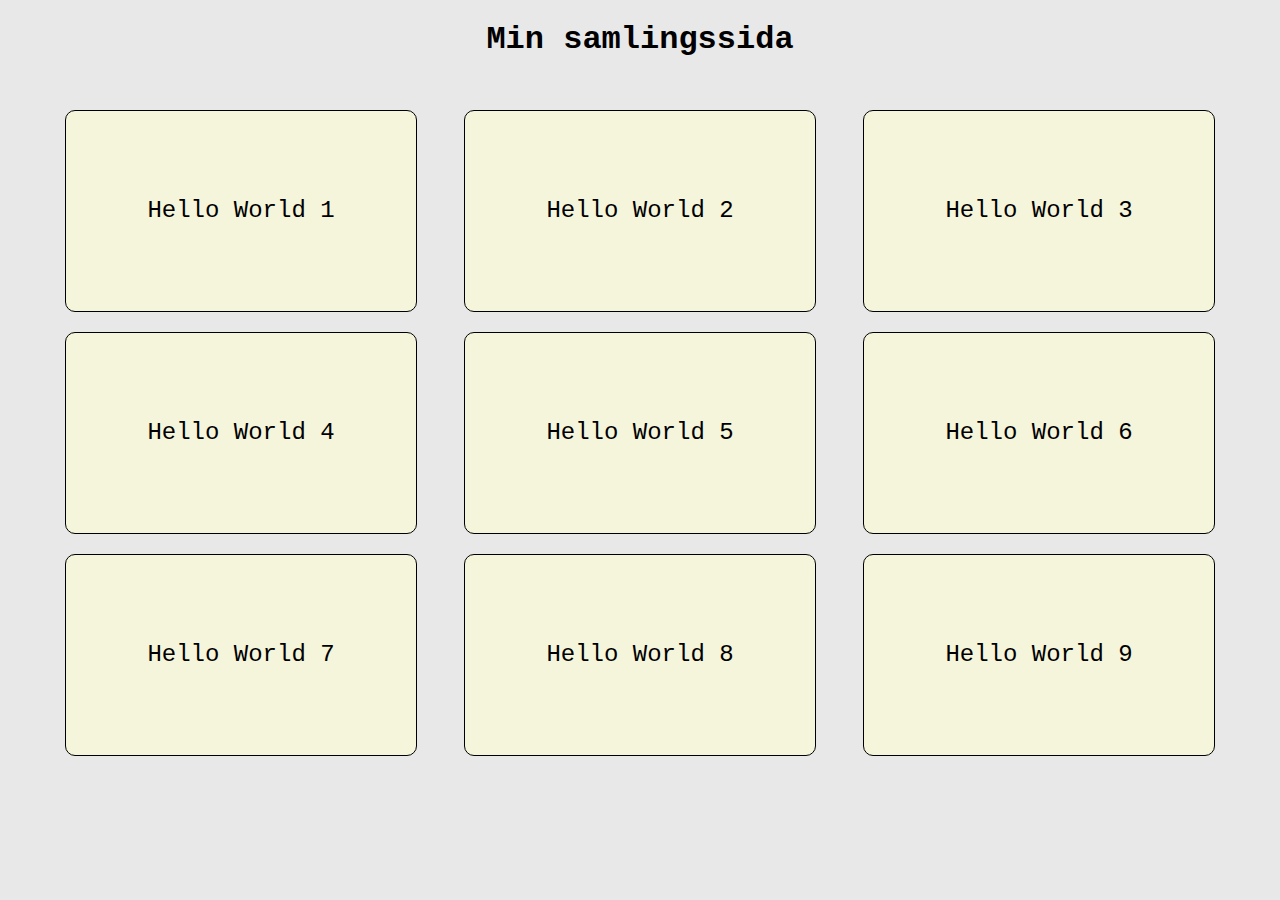
==== index.html @ 7a5d2916 "lag till exempelprojekt 1" ====
<!DOCTYPE html>
<html 
lang="sv">

<head>
<meta charset="utf-8" />
<link rel="stylesheet" href="main.css">
<title>Min samlingssida</title>    
</head>


<body>
    <!--Inehållet på webbsidan-->
    <header>
<h1>Min samlingssida</h1>

    </header>
    <main>
<section><a href="projekt/projekt1/index.html" target="_blank">Hello World 1</a></section>
<section><a href="projekt/projekt1/index.html" target="_blank">Hello World 2</a></section>
<section><a href="projekt/projekt1/index.html" target="_blank">Hello World 3</a></section>
<section><a href="projekt/projekt1/index.html" target="_blank">Hello World 4</a></section>
<section><a href="projekt/projekt1/index.html" target="_blank">Hello World 5</a></section>
<section><a href="projekt/projekt1/index.html" target="_blank">Hello World 6</a></section>
<section><a href="projekt/projekt1/index.html" target="_blank">Hello World 7</a></section>
<section><a href="projekt/projekt1/index.html" target="_blank">Hello World 8</a></section>
<section><a href="projekt/projekt1/index.html" target="_blank">Hello World 9</a></section>
</main>


</body>
</html>
---- main.css ----
@charset "UTF-8";

body{
    background-color: rgb(232, 232, 232);
}

header {
    text-align: center;
    font-family: 'Courier New', Courier, monospace;
    color: rgb(0, 0, 0);
}

main {
    background-color: rgb(232, 232, 232);
    display: flex;
    flex-direction: row;
    justify-content: space-evenly;
    flex-wrap: wrap;
    padding: 20px;
    font-family: 'Courier New', Courier, monospace;
}

main section img{
    height: max-content;
    width: max-content;

}
main section{
    background-color: beige;
    height: 200px;
    width: 350px;
    border-radius: 10px;
    border: 1.5px solid black;
    margin: 10px;
    font-size: 150%;
    font-family: 'Courier New', Courier, monospace;
}

main section a{
    display: flex;
    justify-content: center;
    align-items: center;
    height: 100%;
    text-decoration: none;
    color: rgb(0, 0, 0);
    transition: 0.55s;
}

main section a:hover{
    font-size: 125%;
    background-color: rgb(254, 229, 125);
    border-radius: 10px;
    background-image: url(20220820_002917.jpg);
}
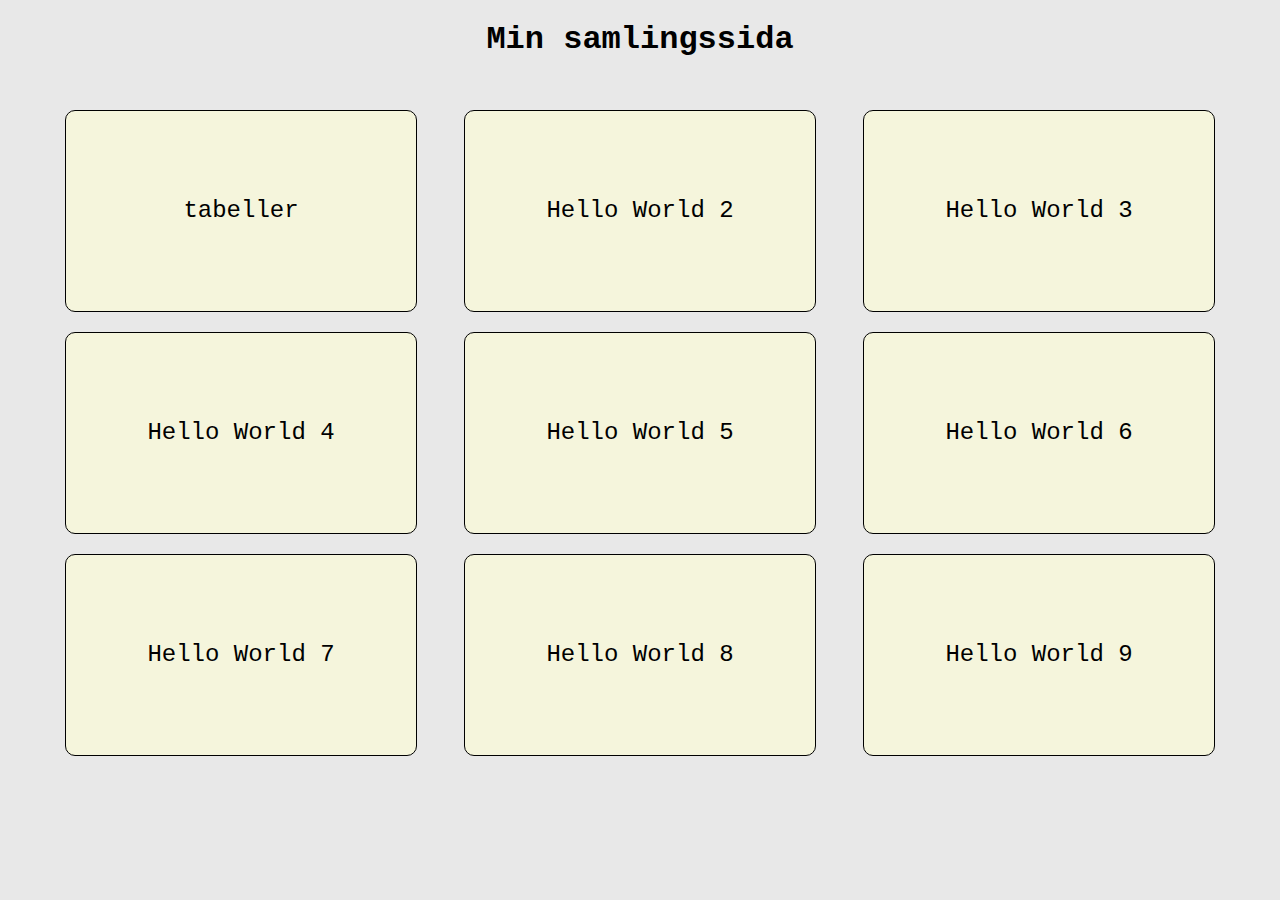
==== commit 917d0840: "Länkat samlingsida till tabeller" ====
--- a/index.html
+++ b/index.html
@@ -13,10 +13,10 @@
     <!--Inehållet på webbsidan-->
     <header>
 <h1>Min samlingssida</h1>
-
     </header>
     <main>
-<section><a href="projekt/projekt1/index.html" target="_blank">Hello World 1</a></section>
+         
+<section><a href="projekt/projekt 1 - tabeller/index.html" target="_blank">tabeller</a></section>
 <section><a href="projekt/projekt1/index.html" target="_blank">Hello World 2</a></section>
 <section><a href="projekt/projekt1/index.html" target="_blank">Hello World 3</a></section>
 <section><a href="projekt/projekt1/index.html" target="_blank">Hello World 4</a></section>
--- a/main.css
+++ b/main.css
@@ -20,11 +20,6 @@
     font-family: 'Courier New', Courier, monospace;
 }
 
-main section img{
-    height: max-content;
-    width: max-content;
-
-}
 main section{
     background-color: beige;
     height: 200px;
@@ -50,5 +45,4 @@
     font-size: 125%;
     background-color: rgb(254, 229, 125);
     border-radius: 10px;
-    background-image: url(20220820_002917.jpg);
 }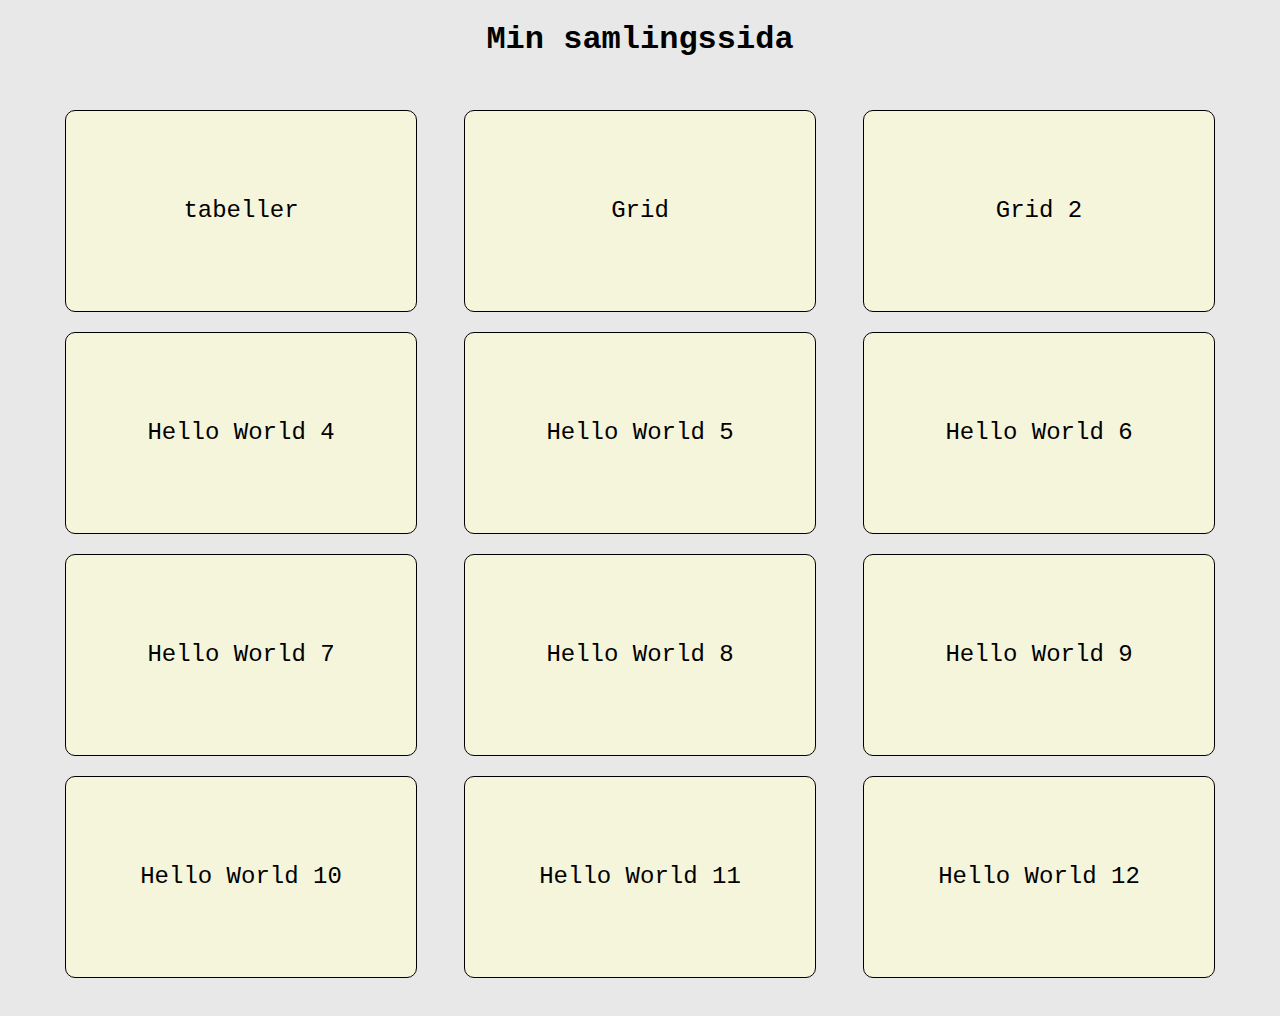
==== commit ec26ebce: "gjort en till grid, länkat båda grid uppgifter till samlingssida" ====
--- a/index.html
+++ b/index.html
@@ -17,14 +17,17 @@
     <main>
          
 <section><a href="projekt/projekt 1 - tabeller/index.html" target="_blank">tabeller</a></section>
-<section><a href="projekt/projekt1/index.html" target="_blank">Hello World 2</a></section>
-<section><a href="projekt/projekt1/index.html" target="_blank">Hello World 3</a></section>
+<section><a href="projekt/Projekt 2 - grid/index.html" target="_blank">Grid</a></section>
+<section><a href="projekt/Projekt 2 - grid/index2.html" target="_blank">Grid 2</a></section>
 <section><a href="projekt/projekt1/index.html" target="_blank">Hello World 4</a></section>
 <section><a href="projekt/projekt1/index.html" target="_blank">Hello World 5</a></section>
 <section><a href="projekt/projekt1/index.html" target="_blank">Hello World 6</a></section>
 <section><a href="projekt/projekt1/index.html" target="_blank">Hello World 7</a></section>
 <section><a href="projekt/projekt1/index.html" target="_blank">Hello World 8</a></section>
 <section><a href="projekt/projekt1/index.html" target="_blank">Hello World 9</a></section>
+<section><a href="projekt/projekt1/index.html" target="_blank">Hello World 10</a></section>
+<section><a href="projekt/projekt1/index.html" target="_blank">Hello World 11</a></section>
+<section><a href="projekt/projekt1/index.html" target="_blank">Hello World 12</a></section>
 </main>
 
 
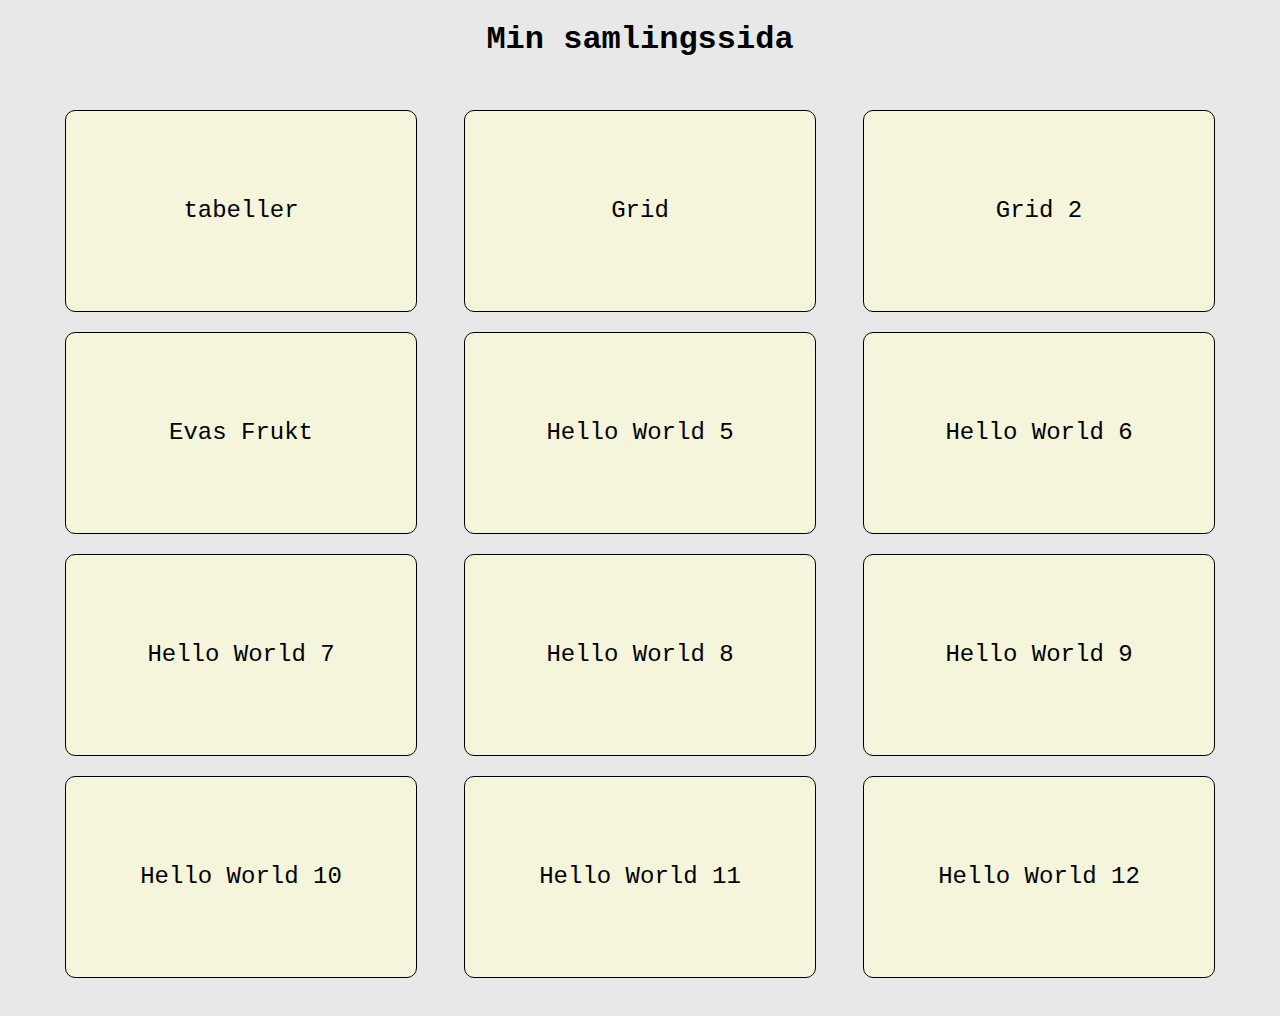
==== commit 78a78310: "gjort klart projekt 3, Evas frukt" ====
--- a/index.html
+++ b/index.html
@@ -19,7 +19,7 @@
 <section><a href="projekt/projekt 1 - tabeller/index.html" target="_blank">tabeller</a></section>
 <section><a href="projekt/Projekt 2 - grid/index.html" target="_blank">Grid</a></section>
 <section><a href="projekt/Projekt 2 - grid/index2.html" target="_blank">Grid 2</a></section>
-<section><a href="projekt/projekt1/index.html" target="_blank">Hello World 4</a></section>
+<section><a href="projekt/Projekt 3 - Evas frukt/evasfrukthemsida/evas frukt hemsida/index.html" target="_blank">Evas Frukt</a></section>
 <section><a href="projekt/projekt1/index.html" target="_blank">Hello World 5</a></section>
 <section><a href="projekt/projekt1/index.html" target="_blank">Hello World 6</a></section>
 <section><a href="projekt/projekt1/index.html" target="_blank">Hello World 7</a></section>
--- a/main.css
+++ b/main.css
@@ -45,4 +45,6 @@
     font-size: 125%;
     background-color: rgb(254, 229, 125);
     border-radius: 10px;
-}+    font-weight: bolder;
+    color: rgb(52, 29, 168);
+}
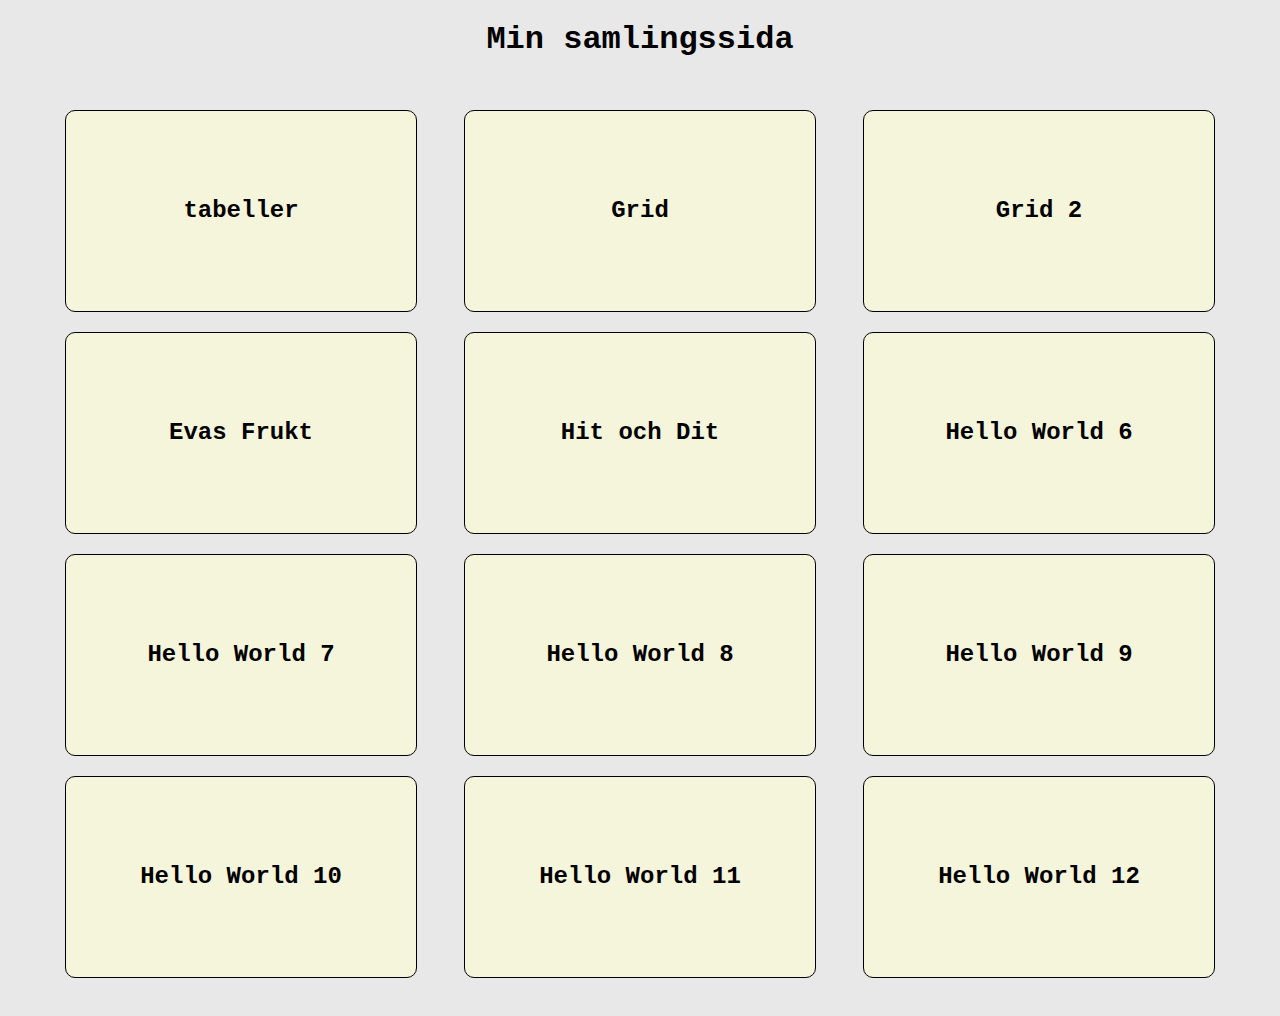
==== commit 9288d93c: "Länkat hit och dit till samlingssida" ====
--- a/index.html
+++ b/index.html
@@ -20,7 +20,7 @@
 <section><a href="projekt/Projekt 2 - grid/index.html" target="_blank">Grid</a></section>
 <section><a href="projekt/Projekt 2 - grid/index2.html" target="_blank">Grid 2</a></section>
 <section><a href="projekt/Projekt 3 - Evas frukt/evasfrukthemsida/evas frukt hemsida/index.html" target="_blank">Evas Frukt</a></section>
-<section><a href="projekt/projekt1/index.html" target="_blank">Hello World 5</a></section>
+<section><a href="/projekt/projekt 4 - hit och dit/hitochdit/hitochdit/index.html" target="_blank">Hit och Dit</a></section>
 <section><a href="projekt/projekt1/index.html" target="_blank">Hello World 6</a></section>
 <section><a href="projekt/projekt1/index.html" target="_blank">Hello World 7</a></section>
 <section><a href="projekt/projekt1/index.html" target="_blank">Hello World 8</a></section>
--- a/main.css
+++ b/main.css
@@ -29,6 +29,7 @@
     margin: 10px;
     font-size: 150%;
     font-family: 'Courier New', Courier, monospace;
+    font-weight: 550;
 }
 
 main section a{
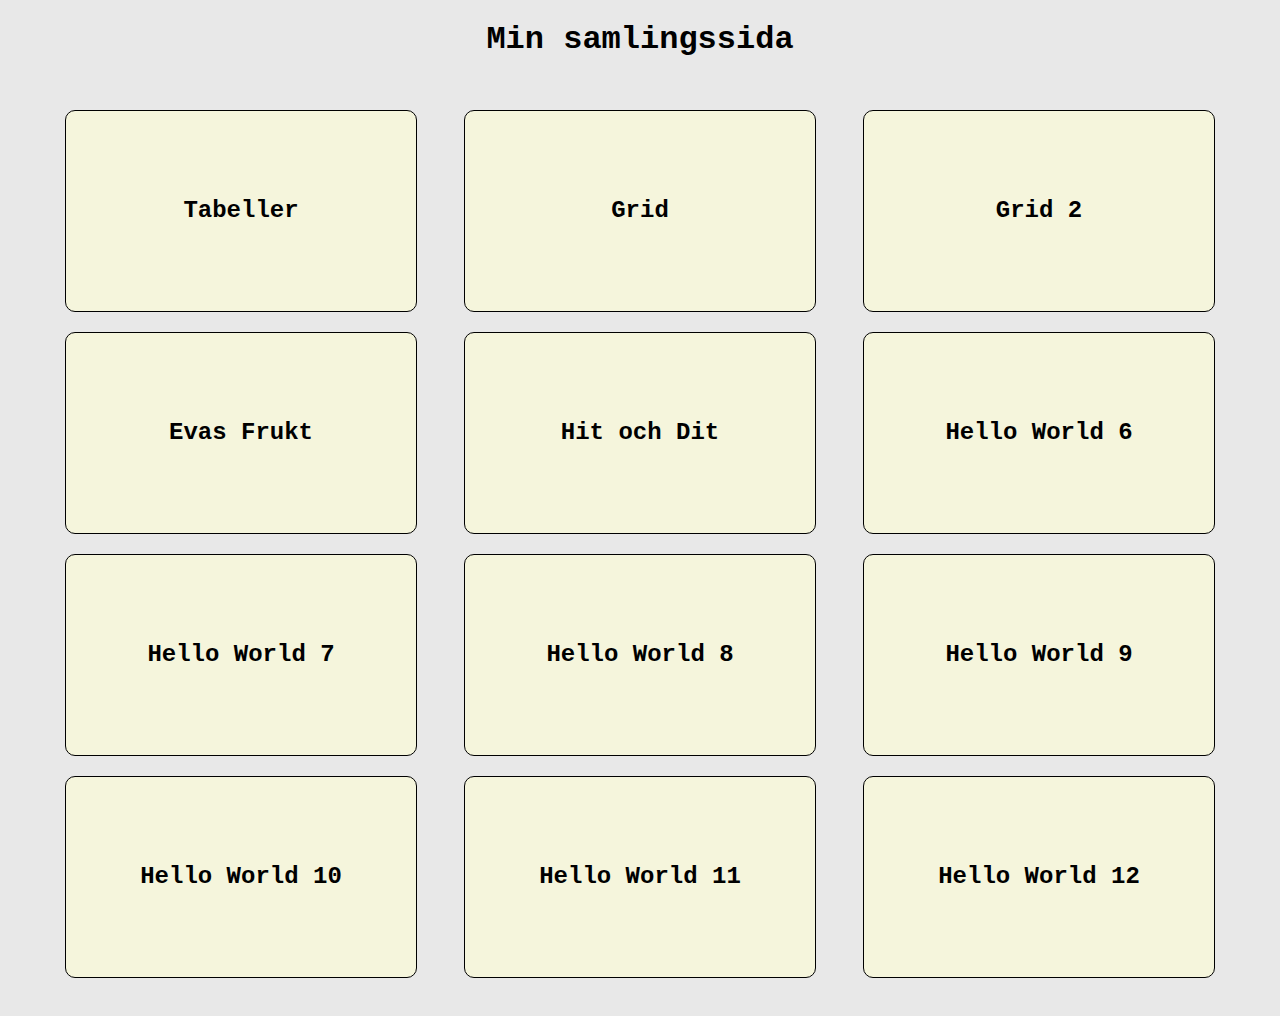
==== commit bebd65fb: "La till en meny till evas frukt" ====
--- a/index.html
+++ b/index.html
@@ -16,7 +16,7 @@
     </header>
     <main>
          
-<section><a href="projekt/projekt 1 - tabeller/index.html" target="_blank">tabeller</a></section>
+<section><a href="projekt/projekt 1 - tabeller/index.html" target="_blank">Tabeller</a></section>
 <section><a href="projekt/Projekt 2 - grid/index.html" target="_blank">Grid</a></section>
 <section><a href="projekt/Projekt 2 - grid/index2.html" target="_blank">Grid 2</a></section>
 <section><a href="projekt/Projekt 3 - Evas frukt/evasfrukthemsida/evas frukt hemsida/index.html" target="_blank">Evas Frukt</a></section>
